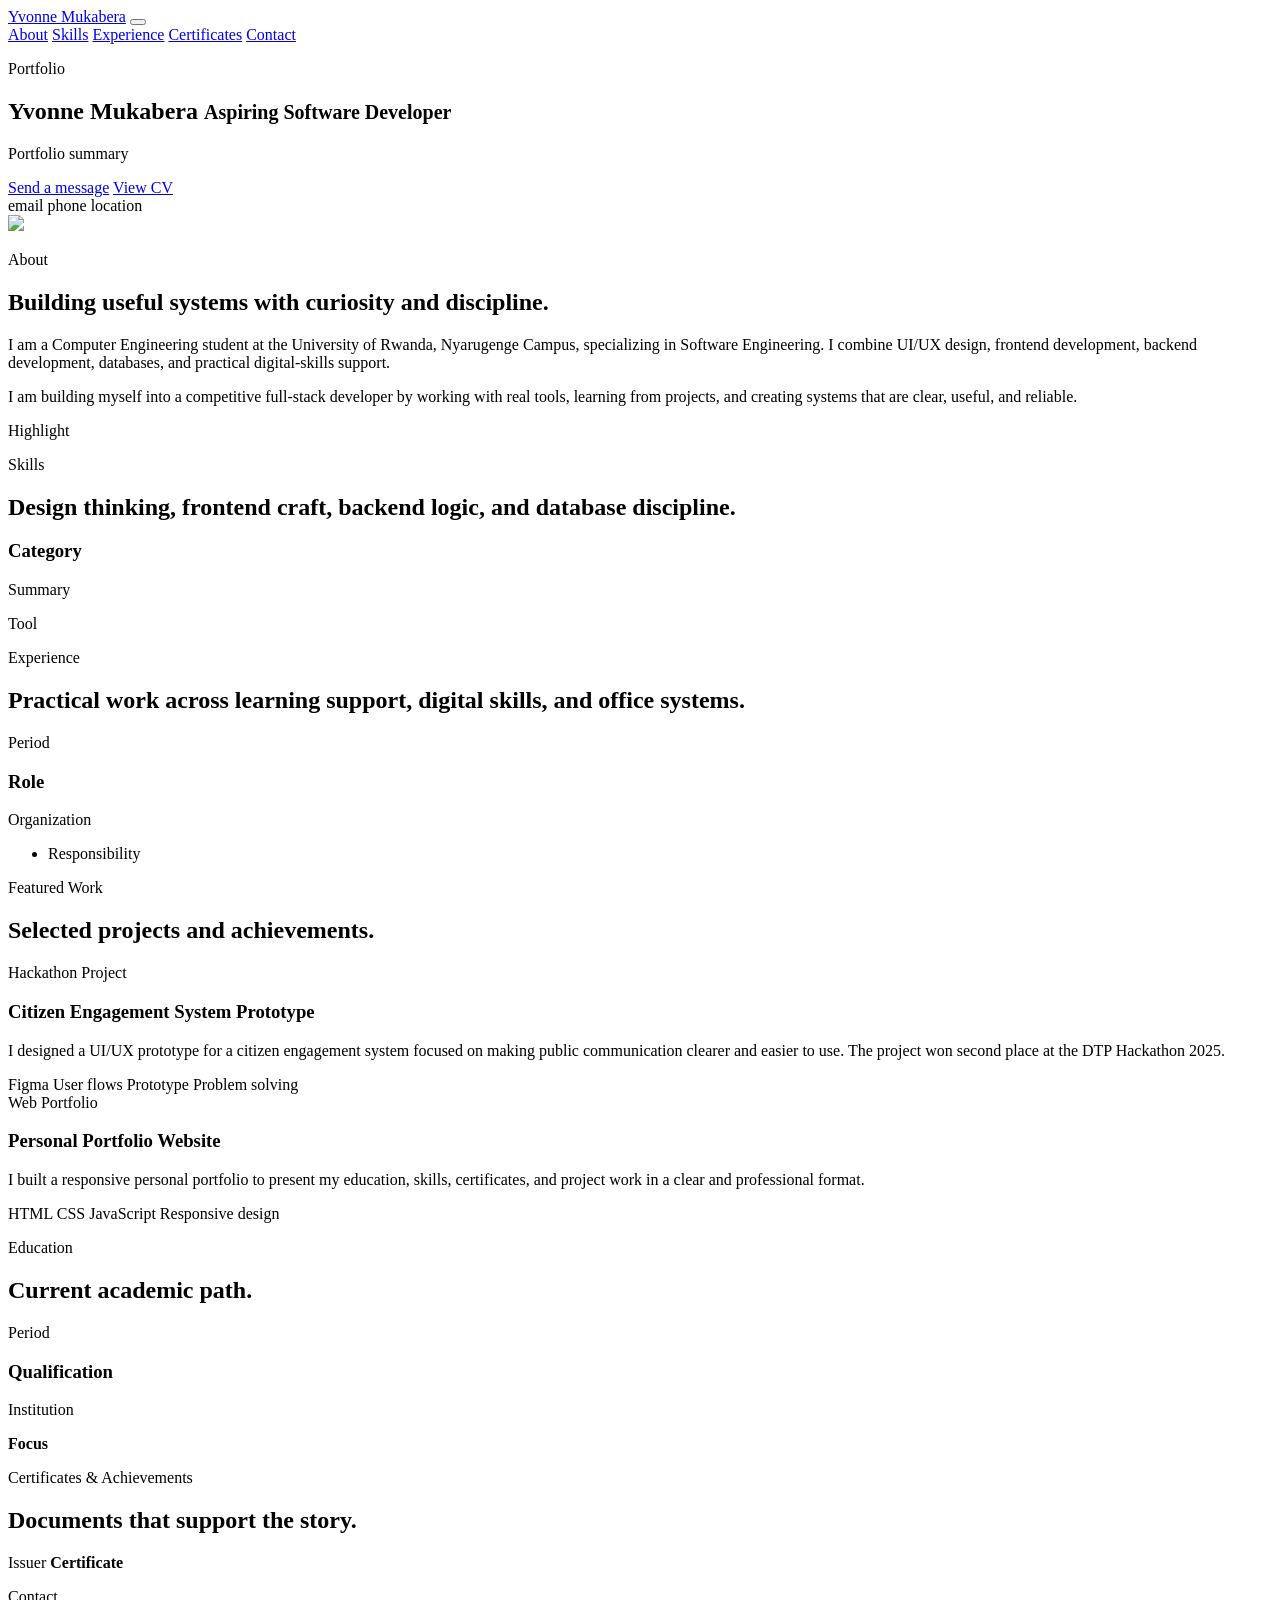
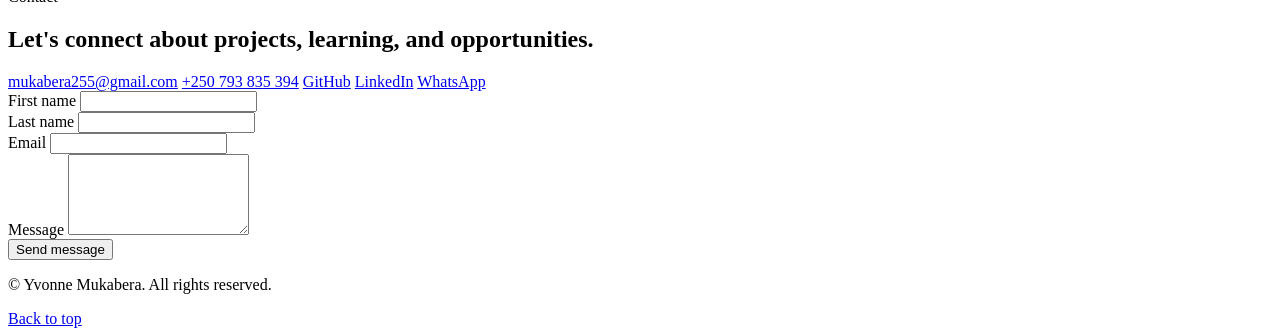
==== PORTOFOLIO/src/main/resources/templates/index.html @ 8fb5fc75 "Fix Render Docker deployment files" ====
<!DOCTYPE html>
<html lang="en" xmlns:th="http://www.thymeleaf.org">
<head>
    <meta charset="UTF-8">
    <meta name="viewport" content="width=device-width, initial-scale=1.0">
    <meta name="description" th:content="${profile.fullName} + ' professional software development portfolio'">
    <title th:text="${profile.fullName} + ' | Portfolio'">Yvonne Mukabera | Portfolio</title>
    <link rel="icon" type="image/jpeg" href="/assets/images/icon.jpg">
    <link rel="stylesheet" href="/css/main.css">
</head>
<body>
<header class="site-header">
    <a class="brand" href="#home" th:text="${profile.fullName}">Yvonne Mukabera</a>
    <button class="nav-toggle" type="button" aria-label="Open navigation" aria-expanded="false">
        <span></span>
        <span></span>
        <span></span>
    </button>
    <nav class="nav-links" aria-label="Primary navigation">
        <a href="#about">About</a>
        <a href="#skills">Skills</a>
        <a href="#experience">Experience</a>
        <a href="#certificates">Certificates</a>
        <a href="#contact">Contact</a>
    </nav>
</header>

<main>
    <section id="home" class="hero section-grid">
        <div class="hero-copy reveal">
            <p class="eyebrow">Portfolio</p>
            <h1>
                <span th:text="${profile.fullName}">Yvonne Mukabera</span>
                <small th:text="${profile.title}">Aspiring Software Developer</small>
            </h1>
            <p class="hero-summary" th:text="${profile.summary}">Portfolio summary</p>
            <div class="hero-actions">
                <a class="button primary" href="#contact">Send a message</a>
                <a class="button secondary" href="/assets/docs/Yvonne-Mukabera-CV.pdf" target="_blank" rel="noopener">View CV</a>
            </div>
            <div class="hero-meta" aria-label="Contact details">
                <a th:href="'mailto:' + ${profile.email}" th:text="${profile.email}">email</a>
                <a th:href="'tel:' + ${profile.phone}" th:text="${profile.phone}">phone</a>
                <span th:text="${profile.location}">location</span>
            </div>
        </div>
        <div class="portrait-panel reveal">
            <div class="portrait-glow" aria-hidden="true"></div>
            <img class="portrait-image" src="/assets/images/passport.jpeg" th:alt="${profile.fullName} + ' portrait'">
        </div>
    </section>

    <section id="about" class="section-band">
        <div class="section-heading reveal">
            <p class="eyebrow">About</p>
            <h2>Building useful systems with curiosity and discipline.</h2>
        </div>
        <div class="about-layout">
            <article class="about-copy reveal">
                <p>
                    I am a Computer Engineering student at the University of Rwanda, Nyarugenge Campus,
                    specializing in Software Engineering. I combine UI/UX design, frontend development,
                    backend development, databases, and practical digital-skills support.
                </p>
                <p>
                    I am building myself into a competitive full-stack developer by working with real tools,
                    learning from projects, and creating systems that are clear, useful, and reliable.
                </p>
            </article>
            <div class="highlight-list reveal">
                <div th:each="highlight : ${profile.highlights}" class="highlight-item">
                    <span></span>
                    <p th:text="${highlight}">Highlight</p>
                </div>
            </div>
        </div>
    </section>

    <section id="skills" class="section-band compact">
        <div class="section-heading reveal">
            <p class="eyebrow">Skills</p>
            <h2>Design thinking, frontend craft, backend logic, and database discipline.</h2>
        </div>
        <div class="skill-category-grid reveal">
            <article class="skill-category-card" th:each="category : ${profile.skillCategories}">
                <h3 th:text="${category.name}">Category</h3>
                <p th:text="${category.summary}">Summary</p>
                <div class="skill-tags">
                    <span th:each="tool : ${category.tools}" th:text="${tool}">Tool</span>
                </div>
            </article>
        </div>
    </section>

    <section id="experience" class="section-band">
        <div class="section-heading reveal">
            <p class="eyebrow">Experience</p>
            <h2>Practical work across learning support, digital skills, and office systems.</h2>
        </div>
        <div class="timeline">
            <article class="timeline-item reveal" th:each="job : ${profile.experience}">
                <div>
                    <p class="period" th:text="${job.period}">Period</p>
                    <h3 th:text="${job.role}">Role</h3>
                    <p class="organization" th:text="${job.organization}">Organization</p>
                </div>
                <ul>
                    <li th:each="task : ${job.responsibilities}" th:text="${task}">Responsibility</li>
                </ul>
            </article>
        </div>
    </section>

    <section class="section-band project-section">
        <div class="section-heading reveal">
            <p class="eyebrow">Featured Work</p>
            <h2>Selected projects and achievements.</h2>
        </div>
        <div class="project-grid">
            <article class="project-card reveal">
                <div class="project-label">Hackathon Project</div>
                <h3>Citizen Engagement System Prototype</h3>
                <p>
                    I designed a UI/UX prototype for a citizen engagement system focused on making public
                    communication clearer and easier to use. The project won second place at the DTP Hackathon 2025.
                </p>
                <div class="project-stack">
                    <span>Figma</span>
                    <span>User flows</span>
                    <span>Prototype</span>
                    <span>Problem solving</span>
                </div>
            </article>
            <article class="project-card reveal">
                <div class="project-label">Web Portfolio</div>
                <h3>Personal Portfolio Website</h3>
                <p>
                    I built a responsive personal portfolio to present my education, skills, certificates, and
                    project work in a clear and professional format.
                </p>
                <div class="project-stack">
                    <span>HTML</span>
                    <span>CSS</span>
                    <span>JavaScript</span>
                    <span>Responsive design</span>
                </div>
            </article>
        </div>
    </section>

    <section class="section-band compact">
        <div class="section-heading reveal">
            <p class="eyebrow">Education</p>
            <h2>Current academic path.</h2>
        </div>
        <div class="education-list">
            <article class="education-card reveal" th:each="item : ${profile.education}">
                <p class="period" th:text="${item.period}">Period</p>
                <h3 th:text="${item.qualification}">Qualification</h3>
                <p th:text="${item.institution}">Institution</p>
                <strong th:text="${item.focus}">Focus</strong>
            </article>
        </div>
    </section>

    <section id="certificates" class="section-band">
        <div class="section-heading reveal">
            <p class="eyebrow">Certificates & Achievements</p>
            <h2>Documents that support the story.</h2>
        </div>
        <div class="certificate-grid">
            <a class="certificate-card reveal" th:each="certificate : ${profile.certificates}"
               th:href="${certificate.href}" target="_blank" rel="noopener">
                <span th:text="${certificate.issuer}">Issuer</span>
                <strong th:text="${certificate.title}">Certificate</strong>
            </a>
        </div>
    </section>

    <section id="contact" class="contact-section">
        <div class="section-heading reveal">
            <p class="eyebrow">Contact</p>
            <h2>Let's connect about projects, learning, and opportunities.</h2>
        </div>
        <div class="contact-layout">
            <div class="contact-links reveal">
                <a href="mailto:mukabera255@gmail.com">mukabera255@gmail.com</a>
                <a href="tel:+250793835394">+250 793 835 394</a>
                <a href="https://github.com/YvonneMukabera" target="_blank" rel="noopener">GitHub</a>
                <a href="https://www.linkedin.com/in/yvonne-mukabera-5913bb302" target="_blank" rel="noopener">LinkedIn</a>
                <a href="https://wa.me/250793835394" target="_blank" rel="noopener">WhatsApp</a>
            </div>
            <form class="contact-form reveal" id="contactForm" novalidate>
                <div class="form-row">
                    <label for="firstName">First name</label>
                    <input id="firstName" name="firstName" type="text" autocomplete="given-name" required>
                </div>
                <div class="form-row">
                    <label for="lastName">Last name</label>
                    <input id="lastName" name="lastName" type="text" autocomplete="family-name" required>
                </div>
                <div class="form-row full">
                    <label for="email">Email</label>
                    <input id="email" name="email" type="email" inputmode="email" autocomplete="email" required>
                </div>
                <div class="form-row full">
                    <label for="message">Message</label>
                    <textarea id="message" name="message" rows="5" required></textarea>
                </div>
                <button class="button primary full" type="submit">Send message</button>
                <p class="form-status" id="formStatus" role="status" aria-live="polite"></p>
            </form>
        </div>
    </section>
</main>

<footer class="site-footer">
    <p>&copy; <span id="year"></span> Yvonne Mukabera. All rights reserved.</p>
    <a href="#home">Back to top</a>
</footer>

<script src="/js/script.js"></script>
</body>
</html>
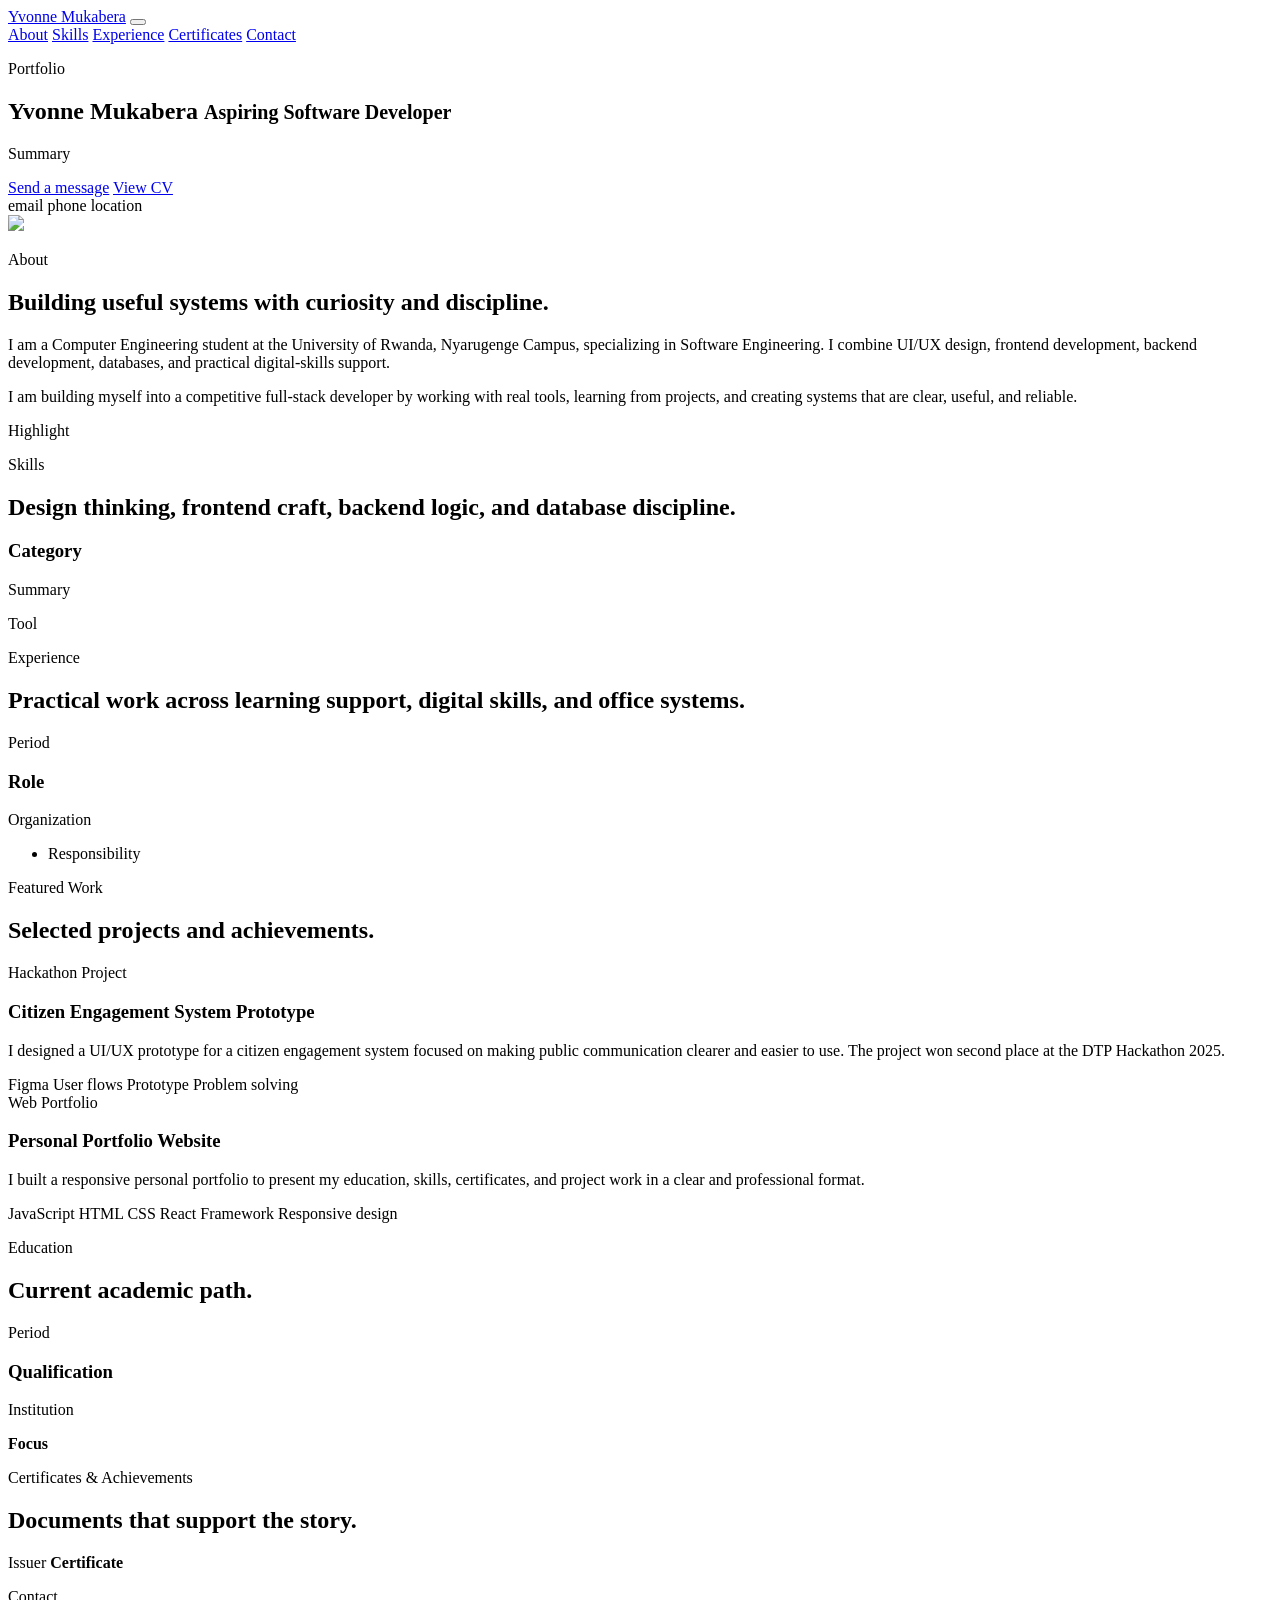
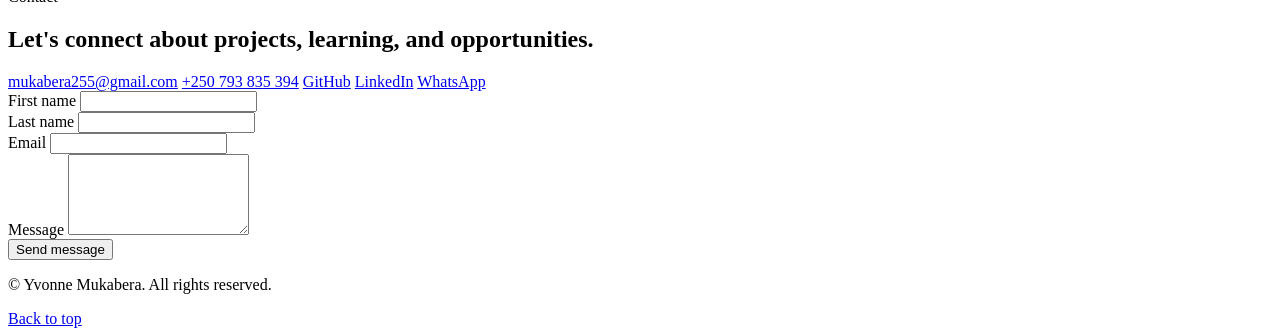
==== commit 038bf231: "Update portfolio summary and project stack details" ====
--- a/PORTOFOLIO/src/main/resources/templates/index.html
+++ b/PORTOFOLIO/src/main/resources/templates/index.html
@@ -33,7 +33,7 @@
                 <span th:text="${profile.fullName}">Yvonne Mukabera</span>
                 <small th:text="${profile.title}">Aspiring Software Developer</small>
             </h1>
-            <p class="hero-summary" th:text="${profile.summary}">Portfolio summary</p>
+            <p class="hero-summary" th:text="${profile.summary}">Summary</p>
             <div class="hero-actions">
                 <a class="button primary" href="#contact">Send a message</a>
                 <a class="button secondary" href="/assets/docs/Yvonne-Mukabera-CV.pdf" target="_blank" rel="noopener">View CV</a>
@@ -139,9 +139,10 @@
                     project work in a clear and professional format.
                 </p>
                 <div class="project-stack">
+                    <span>JavaScript</span>
                     <span>HTML</span>
                     <span>CSS</span>
-                    <span>JavaScript</span>
+                    <span>React Framework</span>
                     <span>Responsive design</span>
                 </div>
             </article>
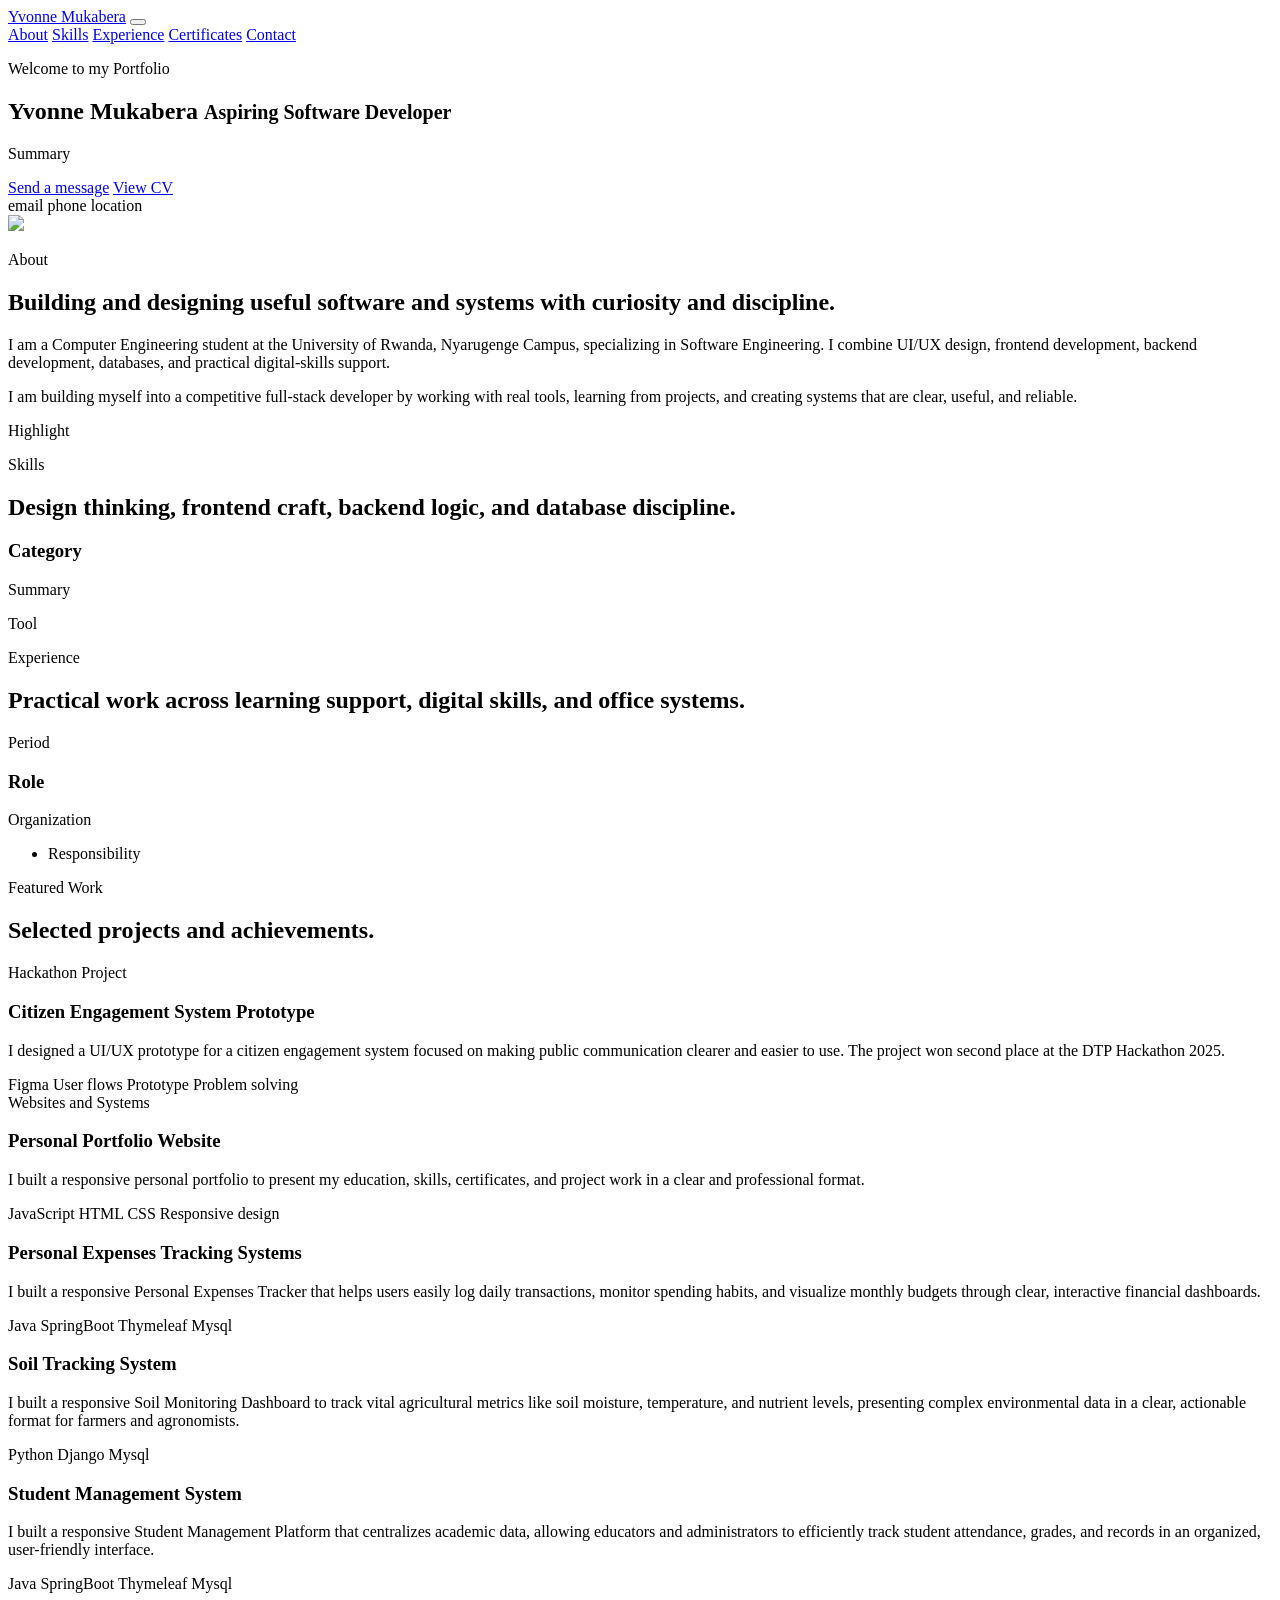
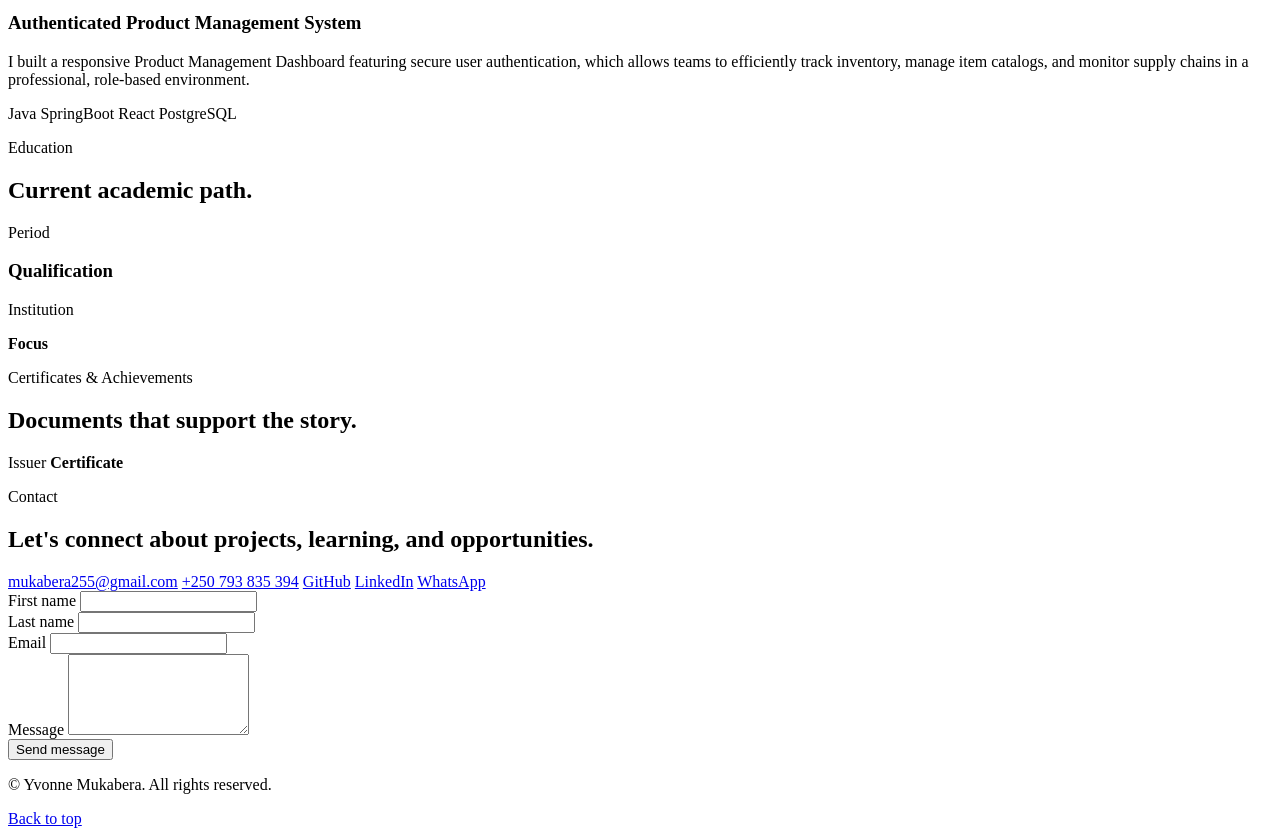
==== commit 89e64eb6: "Revise portfolio project details and headings Updated project descriptions and labels in index.html." ====
--- a/PORTOFOLIO/src/main/resources/templates/index.html
+++ b/PORTOFOLIO/src/main/resources/templates/index.html
@@ -28,7 +28,7 @@
 <main>
     <section id="home" class="hero section-grid">
         <div class="hero-copy reveal">
-            <p class="eyebrow">Portfolio</p>
+            <p class="eyebrow">Welcome to my Portfolio</p>
             <h1>
                 <span th:text="${profile.fullName}">Yvonne Mukabera</span>
                 <small th:text="${profile.title}">Aspiring Software Developer</small>
@@ -53,7 +53,7 @@
     <section id="about" class="section-band">
         <div class="section-heading reveal">
             <p class="eyebrow">About</p>
-            <h2>Building useful systems with curiosity and discipline.</h2>
+            <h2>Building and designing useful software and systems with curiosity and discipline.</h2>
         </div>
         <div class="about-layout">
             <article class="about-copy reveal">
@@ -132,7 +132,7 @@
                 </div>
             </article>
             <article class="project-card reveal">
-                <div class="project-label">Web Portfolio</div>
+                <div class="project-label"> Websites and Systems</div>
                 <h3>Personal Portfolio Website</h3>
                 <p>
                     I built a responsive personal portfolio to present my education, skills, certificates, and
@@ -142,8 +142,46 @@
                     <span>JavaScript</span>
                     <span>HTML</span>
                     <span>CSS</span>
-                    <span>React Framework</span>
                     <span>Responsive design</span>
+                </div>
+
+                <h3>Personal Expenses Tracking Systems</h3>
+                <p>
+                    I built a responsive Personal Expenses Tracker that helps users easily log daily transactions, monitor spending habits, and visualize monthly budgets through clear, interactive financial dashboards.
+                </p>
+                <div class="project-stack">
+                    <span>Java</span>
+                    <span>SpringBoot</span>
+                    <span>Thymeleaf</span>
+                    <span>Mysql</span>
+                </div>
+                 <h3>Soil Tracking System</h3>
+                <p>
+                    I built a responsive Soil Monitoring Dashboard to track vital agricultural metrics like soil moisture, temperature, and nutrient levels, presenting complex environmental data in a clear, actionable format for farmers and agronomists.
+                </p>
+                <div class="project-stack">
+                    <span>Python</span>
+                    <span>Django</span>
+                    <span>Mysql</span>
+                </div>
+                 
+                  <h3>Student Management System</h3>
+                <p>I built a responsive Student Management Platform that centralizes academic data, allowing educators and administrators to efficiently track student attendance, grades, and records in an organized, user-friendly interface.
+                </p>
+                <div class="project-stack">
+                    <span>Java</span>
+                    <span>SpringBoot</span>
+                    <span>Thymeleaf</span>
+                    <span>Mysql</span>
+                </div>
+                 <h3>Authenticated Product Management System</h3>
+                <p>I built a responsive Product Management Dashboard featuring secure user authentication, which allows teams to efficiently track inventory, manage item catalogs, and monitor supply chains in a professional, role-based environment.
+                </p>
+                <div class="project-stack">
+                    <span>Java</span>
+                    <span>SpringBoot</span>
+                    <span>React</span>
+                    <span>PostgreSQL</span>
                 </div>
             </article>
         </div>
